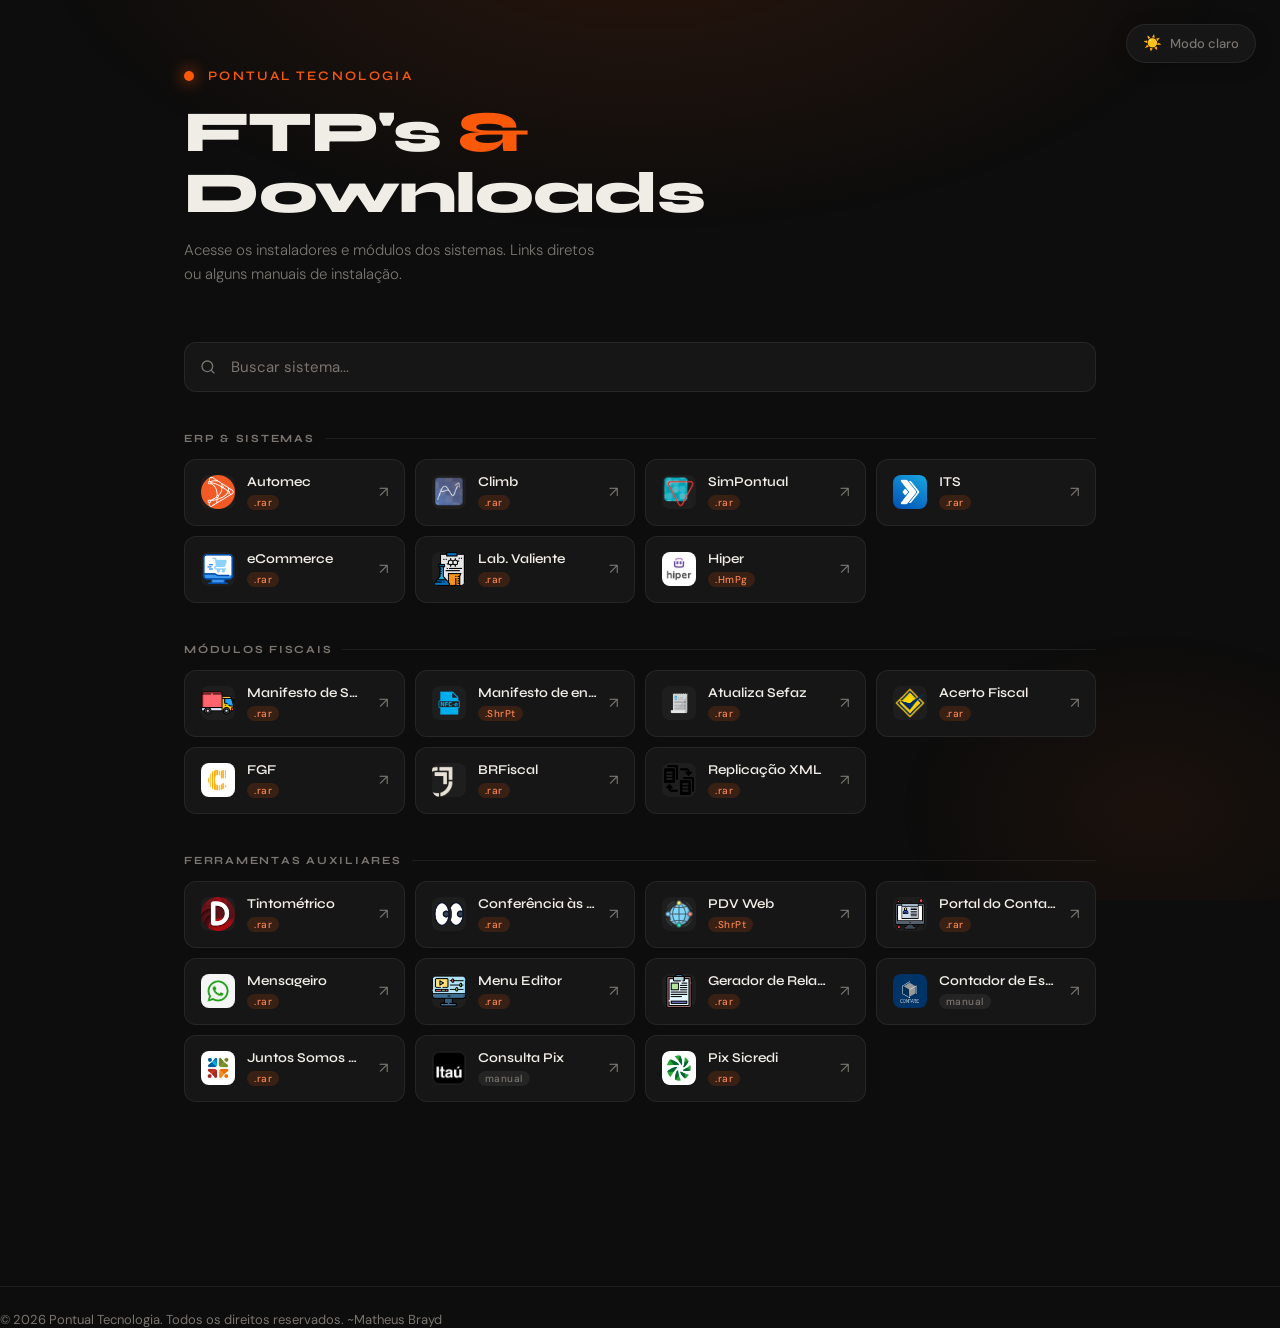
==== index.html @ 984eb3b8 "Hiper Change" ====
<!DOCTYPE html>
<html lang="pt-BR" data-theme="dark">
<head>
  <meta charset="UTF-8">
  <meta name="viewport" content="width=device-width, initial-scale=1.0">
  <title>Links FTPs — Pontual Tecnologia</title>
  <link rel="icon" href="./img/Automec.jpeg">
  <link rel="preconnect" href="https://fonts.googleapis.com">
  <link rel="preconnect" href="https://fonts.gstatic.com" crossorigin>
  <link href="https://fonts.googleapis.com/css2?family=Syne:wght@400;600;700;800&family=DM+Sans:wght@300;400;500&display=swap" rel="stylesheet">
  <link rel="stylesheet" href="css/style.css">
</head>
<body>
  <button class="theme-toggle" id="themeToggle" aria-label="Alternar tema">
    <span class="theme-icon"></span>
    <span class="theme-label"></span>
  </button>

  <div class="page">
    <div style="margin-bottom: 8px;">
    </div>

    <header>
      <div class="logo-row">
        <div class="logo-dot"></div>
        <span class="logo-label">Pontual Tecnologia</span>
      </div>
      <h1>FTP's <span>&</span><br>Downloads</h1>
      <p class="subtitle">Acesse os instaladores e módulos dos sistemas. Links diretos ou alguns manuais de instalação.</p>
    </header>

    <div class="search-wrap">
      <svg width="16" height="16" viewBox="0 0 24 24" fill="none" stroke="currentColor" stroke-width="2" stroke-linecap="round" stroke-linejoin="round">
        <circle cx="11" cy="11" r="8"/><path d="m21 21-4.35-4.35"/>
      </svg>
      <input type="text" id="search" placeholder="Buscar sistema..." autocomplete="off" spellcheck="false">
    </div>

    <div class="category-section" data-category>
      <p class="category-title">ERP & Sistemas</p>
      <div class="grid">
        <a class="card" href="https://www.pontualvarejo.com.br/download/erp/Automec.rar" target="_blank" data-name="automec tumec">
          <img class="card-img" src="img/Automec.jpeg" alt="Automec">
          <div class="card-info"><div class="card-name">Automec</div><span class="card-badge badge-download">.rar</span></div>
          <span class="card-arrow">↗</span>
        </a>
        <a class="card" href="https://www.pontualvarejo.com.br/download/erp/CLIMB.rar" target="_blank" data-name="climb">
          <img class="card-img" src="img/Climb.jpeg" alt="Climb">
          <div class="card-info"><div class="card-name">Climb</div><span class="card-badge badge-download">.rar</span></div>
          <span class="card-arrow">↗</span>
        </a>
        <a class="card" href="https://www.pontualvarejo.com.br/download/erp/SimPontual.rar" target="_blank" data-name="simpontual">
          <img class="card-img" src="img/SimPontual.jpeg" alt="SimPontual">
          <div class="card-info"><div class="card-name">SimPontual</div><span class="card-badge badge-download">.rar</span></div>
          <span class="card-arrow">↗</span>
        </a>
        <a class="card" href="https://www.pontualvarejo.com.br/download/its/ITS.rar" target="_blank" data-name="its">
          <img class="card-img" src="img/tecno.png" alt="ITS">
          <div class="card-info"><div class="card-name">ITS</div><span class="card-badge badge-download">.rar</span></div>
          <span class="card-arrow">↗</span>
        </a>
        <a class="card" href="https://www.pontualvarejo.com.br/download/ecommerce/eCommerce.rar" target="_blank" data-name="ecommerce">
          <img class="card-img" src="img/eCommerce.png" alt="eCommerce">
          <div class="card-info"><div class="card-name">eCommerce</div><span class="card-badge badge-download">.rar</span></div>
          <span class="card-arrow">↗</span>
        </a>
        <a class="card" href="https://www.pontualvarejo.com.br/download/lab_valiante/NKB_Inter.rar" target="_blank" data-name="laboratorio valiente">
          <img class="card-img" src="img/Lab.png" alt="Lab. Valiente">
          <div class="card-info"><div class="card-name">Lab. Valiente</div><span class="card-badge badge-download">.rar</span></div>
          <span class="card-arrow">↗</span>
        </a>
        <!-- NOVO: Hiper -->
        <a class="card" href="https://portal.hiper.com.br/Home/DownloadsELinks" target="_blank" data-name="hiper">
          <img class="card-img" src="img/hiper.jpg" alt="Hiper">
          <div class="card-info"><div class="card-name">Hiper</div><span class="card-badge badge-download">.HmPg</span></div>
          <span class="card-arrow">↗</span>
        </a>
      </div>
    </div>

    <div class="category-section" data-category>
      <p class="category-title">Módulos Fiscais</p>
      <div class="grid">
        <a class="card" href="https://www.pontualvarejo.com.br/download/modulosfiscais/Modulo_Fiscal.rar" target="_blank" data-name="manifesto de saída saida">
          <img class="card-img" src="img/Manifesto.png" alt="Manifesto">
          <div class="card-info"><div class="card-name">Manifesto de Saída</div><span class="card-badge badge-download">.rar</span></div>
          <span class="card-arrow">↗</span>
        </a>
        <a class="card" href="https://nuvempontual.sharepoint.com/sites/implantacao/Documentos%20Compartilhados/Forms/AllItems.aspx?id=%2Fsites%2Fimplantacao%2FDocumentos%20Compartilhados%2F4-%20FAQ%2FManifesto%20de%20Entrada&p=true&ga=1" target="_blank" data-name="manifesto de entrada">
          <img class="card-img" src="img/ManifestoEntrada.png" alt="Manifesto Entrada">
          <div class="card-info"><div class="card-name">Manifesto de entrada</div><span class="card-badge badge-download">.ShrPt</span></div>
          <span class="card-arrow">↗</span>
        </a>
        <a class="card" href="https://www.pontualvarejo.com.br/download/modulosfiscais/Atualiza_SEFAZ.rar" target="_blank" data-name="atualiza sefaz">
          <img class="card-img" src="img/Sefaz.png" alt="Sefaz">
          <div class="card-info"><div class="card-name">Atualiza Sefaz</div><span class="card-badge badge-download">.rar</span></div>
          <span class="card-arrow">↗</span>
        </a>
        <a class="card" href="https://www.pontualvarejo.com.br/download/erp/aux/IntegradorAcertoFiscal.rar" target="_blank" data-name="acerto fiscal">
          <img class="card-img" src="img/acerto.png" alt="Acerto Fiscal">
          <div class="card-info"><div class="card-name">Acerto Fiscal</div><span class="card-badge badge-download">.rar</span></div>
          <span class="card-arrow">↗</span>
        </a>
        <a class="card" href="https://www.pontualvarejo.com.br/download/erp/aux/Integrador_Fiscal_FGF.rar" target="_blank" data-name="ctributaria fgf">
          <img class="card-img" src="img/FGF.png" alt="Fiscal FGF">
          <div class="card-info"><div class="card-name">FGF</div><span class="card-badge badge-download">.rar</span></div>
          <span class="card-arrow">↗</span>
        </a>
        <a class="card" href="https://www.pontualvarejo.com.br/download/erp/aux/Integrador_BRFiscal_FiscalMais.rar" target="_blank" data-name="brfiscal fiscal mais">
          <img class="card-img" src="img/Brfiscal.png" alt="BRFiscal FiscalMais">
          <div class="card-info"><div class="card-name">BRFiscal</div><span class="card-badge badge-download">.rar</span></div>
          <span class="card-arrow">↗</span>
        </a>
        <!-- NOVO: Replicação XML -->
        <a class="card" href="https://www.pontualvarejo.com.br/download/erp/aux/ReplicacaoXML.rar" target="_blank" data-name="replicacao xml">
          <img class="card-img" src="img/replica.png" alt="Replicação XML">
          <div class="card-info"><div class="card-name">Replicação XML</div><span class="card-badge badge-download">.rar</span></div>
          <span class="card-arrow">↗</span>
        </a>
      </div>
    </div>

    <div class="category-section" data-category>
      <p class="category-title">Ferramentas Auxiliares</p>
      <div class="grid">
        <a class="card" href="https://www.pontualvarejo.com.br/download/erp/aux/Tintometrico.rar" target="_blank" data-name="tintometrico tintas">
          <img class="card-img" src="img/Delphi.png" alt="Tintometrico">
          <div class="card-info"><div class="card-name">Tintométrico</div><span class="card-badge badge-download">.rar</span></div>
          <span class="card-arrow">↗</span>
        </a>
        <a class="card" href="https://www.pontualtecnologia.com.br/download/Verificacao_Cega.rar" target="_blank" data-name="conferencia as cegas">
          <img class="card-img" src="img/VerificacaoAsCegas.png" alt="Conferencia as Cegas">
          <div class="card-info"><div class="card-name">Conferência às Cegas</div><span class="card-badge badge-download">.rar</span></div>
          <span class="card-arrow">↗</span>
        </a>
        <a class="card" href="https://nuvempontual.sharepoint.com/sites/implantacao/Documentos%20Compartilhados/Forms/AllItems.aspx?id=%2Fsites%2Fimplantacao%2FDocumentos%20Compartilhados%2F4-%20FAQ%2FPDV%20Web&p=true&ga=1" target="_blank" data-name="pdv web">
          <img class="card-img" src="img/pdvWEB.png" alt="PDV Web">
          <div class="card-info"><div class="card-name">PDV Web</div><span class="card-badge badge-download">.ShrPt</span></div>
          <span class="card-arrow">↗</span>
        </a>
        <a class="card" href="https://www.pontualtecnologia.com.br/download/Portal_Contador.rar" target="_blank" data-name="portal do contador">
          <img class="card-img" src="img/Portal.png" alt="Portal do Contador">
          <div class="card-info"><div class="card-name">Portal do Contador</div><span class="card-badge badge-download">.rar</span></div>
          <span class="card-arrow">↗</span>
        </a>
        <a class="card" href="https://www.pontualvarejo.com.br/download/erp/aux/Mensageiro.rar" target="_blank" data-name="mensageiro whatsapp zap">
          <img class="card-img" src="img/WhatsappIcone.jpg" alt="Mensageiro">
          <div class="card-info"><div class="card-name">Mensageiro</div><span class="card-badge badge-download">.rar</span></div>
          <span class="card-arrow">↗</span>
        </a>
        <a class="card" href="https://www.pontualvarejo.com.br/download/erp/aux/menueditor.rar" target="_blank" data-name="menu editor">
          <img class="card-img" src="img/Menu Editor.png" alt="Menu Editor">
          <div class="card-info"><div class="card-name">Menu Editor</div><span class="card-badge badge-download">.rar</span></div>
          <span class="card-arrow">↗</span>
        </a>
        <a class="card" href="https://www.pontualvarejo.com.br/download/erp/aux/GerarRelatorios.rar" target="_blank" data-name="gerador de relatorios">
          <img class="card-img" src="img/relatorios.png" alt="Gerador de Relatórios">
          <div class="card-info"><div class="card-name">Gerador de Relatórios</div><span class="card-badge badge-download">.rar</span></div>
          <span class="card-arrow">↗</span>
        </a>
        <a class="card" href="https://nuvempontual.sharepoint.com/sites/projetos/SitePages/Contare%20-%20Contare%20Principal.aspx" target="_blank" data-name="contare contador de estoque">
          <img class="card-img" src="img/Contare.jpg" alt="Contare">
          <div class="card-info"><div class="card-name">Contador de Estoque</div><span class="card-badge badge-manual">manual</span></div>
          <span class="card-arrow">↗</span>
        </a>
        <a class="card" href="https://www.pontualvarejo.com.br/download/erp/aux/JuntosSomos+.rar" target="_blank" data-name="jsm juntos somos mais js+">
          <img class="card-img" src="img/ITS.png" alt="Juntos Somos Mais">
          <div class="card-info"><div class="card-name">Juntos Somos Mais</div><span class="card-badge badge-download">.rar</span></div>
          <span class="card-arrow">↗</span>
        </a>
        <a class="card" href="https://nuvempontual.sharepoint.com/sites/projetos/SitePages/PIX%20-%20Principal.aspx" target="_blank" data-name="pix consulta">
          <img class="card-img" src="img/Itau.png" alt="PIX">
          <div class="card-info"><div class="card-name">Consulta Pix</div><span class="card-badge badge-manual">manual</span></div>
          <span class="card-arrow">↗</span>
        </a>
        <!-- NOVO: Pix Sicredi -->
        <a class="card" href="https://www.pontualvarejo.com.br/download/erp/aux/Pix_Sicredi.rar" target="_blank" data-name="pix sicredi">
          <img class="card-img" src="img/sicredi.png" alt="Pix Sicredi">
          <div class="card-info"><div class="card-name">Pix Sicredi</div><span class="card-badge badge-download">.rar</span></div>
          <span class="card-arrow">↗</span>
        </a>
      </div>
    </div>

    <div id="empty">Nenhum sistema encontrado para "<span id="empty-term"></span>".</div>
  </div>

  <script>
    const input = document.getElementById('search');
    const empty = document.getElementById('empty');
    const emptyTerm = document.getElementById('empty-term');
    const sections = document.querySelectorAll('[data-category]');

    input.addEventListener('input', () => {
      const q = input.value.toLowerCase().trim();
      let totalVisible = 0;
      sections.forEach(section => {
        const cards = section.querySelectorAll('.card');
        let sectionVisible = 0;
        cards.forEach(card => {
          const match = !q || (card.dataset.name || '').includes(q);
          card.dataset.hidden = match ? 'false' : 'true';
          if (match) sectionVisible++;
        });
        section.style.display = sectionVisible === 0 ? 'none' : '';
        totalVisible += sectionVisible;
      });
      empty.style.display = totalVisible === 0 && q ? 'block' : 'none';
      if (emptyTerm) emptyTerm.textContent = input.value;
    });

    const html = document.documentElement;
    const btn = document.getElementById('themeToggle');
    const icon = btn.querySelector('.theme-icon');
    const label = btn.querySelector('.theme-label');

    function applyTheme(theme) {
      html.setAttribute('data-theme', theme);
      localStorage.setItem('theme', theme);
      icon.textContent = theme === 'dark' ? '☀️' : '🌙';
      label.textContent = theme === 'dark' ? 'Modo claro' : 'Modo escuro';
    }

    applyTheme(localStorage.getItem('theme') || 'dark');

    btn.addEventListener('click', () => {
      const next = html.getAttribute('data-theme') === 'dark' ? 'light' : 'dark';
      applyTheme(next);
    });
  </script>
  <footer>
    <p>© 2026 Pontual Tecnologia. Todos os direitos reservados. ~Matheus Brayd</p>
  </footer>
</body>
</html>
---- css/style.css ----
*, *::before, *::after { box-sizing: border-box; margin: 0; padding: 0; }

:root {
  --brand: #FB590A;
  --brand-dark: #c94400;
  --brand-glow: rgba(251,89,10,0.18);
  --bg: #0d0d0d;
  --surface: #161616;
  --surface2: #1e1e1e;
  --border: rgba(255,255,255,0.07);
  --border-hover: rgba(251,89,10,0.5);
  --text: #f0ece6;
  --muted: #7a7570;
  --tag-manual: rgba(255,255,255,0.06);
}

body {
  font-family: 'DM Sans', sans-serif;
  background: var(--bg);
  color: var(--text);
  min-height: 100vh;
  overflow-x: hidden;
}

body::before {
  content: '';
  position: fixed;
  inset: 0;
  background:
    radial-gradient(ellipse 80% 60% at 50% -10%, rgba(251,89,10,0.12) 0%, transparent 60%),
    radial-gradient(ellipse 40% 40% at 90% 90%, rgba(251,89,10,0.06) 0%, transparent 50%);
  pointer-events: none;
  z-index: 0;
}

.page {
  position: relative;
  z-index: 1;
  max-width: 960px;
  margin: 0 auto;
  padding: 60px 24px 80px;
}

/* BACK BUTTON */
.back-btn {
  display: inline-flex; align-items: center; gap: 8px;
  text-decoration: none;
  background: var(--surface); border: 1px solid var(--border);
  color: var(--muted); font-family: 'DM Sans', sans-serif;
  font-size: 13px; font-weight: 500;
  padding: 9px 16px; border-radius: 8px;
  transition: border-color 0.2s, color 0.2s;
  margin-bottom: 36px;
}
.back-btn:hover { border-color: var(--border-hover); color: var(--brand); }

/* HEADER */
header { margin-bottom: 56px; animation: fadeUp 0.6s ease both; }

.logo-row { display: flex; align-items: center; gap: 14px; margin-bottom: 18px; }

.logo-dot {
  width: 10px; height: 10px; border-radius: 50%;
  background: var(--brand); box-shadow: 0 0 16px var(--brand);
  animation: pulse 2.5s ease-in-out infinite;
}

@keyframes pulse {
  0%, 100% { opacity: 1; transform: scale(1); }
  50% { opacity: 0.6; transform: scale(0.85); }
}

.logo-label {
  font-family: 'Syne', sans-serif; font-size: 13px; font-weight: 600;
  letter-spacing: 0.18em; text-transform: uppercase; color: var(--brand);
}

h1 {
  font-family: 'Syne', sans-serif;
  font-size: clamp(36px, 6vw, 58px);
  font-weight: 800; line-height: 1.05;
  letter-spacing: -0.02em; color: var(--text);
}

h1 span { color: var(--brand); }

.subtitle {
  margin-top: 14px; font-size: 15px; color: var(--muted);
  font-weight: 300; max-width: 420px; line-height: 1.6;
}

/* SEARCH */
.search-wrap {
  margin-bottom: 40px; position: relative;
  animation: fadeUp 0.6s 0.1s ease both;
}

.search-wrap svg {
  position: absolute; left: 16px; top: 50%;
  transform: translateY(-50%); color: var(--muted); pointer-events: none;
}

#search {
  width: 100%; background: var(--surface); border: 1px solid var(--border);
  border-radius: 12px; padding: 14px 16px 14px 46px;
  font-size: 15px; font-family: 'DM Sans', sans-serif; color: var(--text);
  transition: border-color 0.2s, box-shadow 0.2s; outline: none;
}

#search::placeholder { color: var(--muted); }
#search:focus { border-color: var(--brand); box-shadow: 0 0 0 3px var(--brand-glow); }

/* CATEGORIES */
.category-section { margin-bottom: 40px; animation: fadeUp 0.6s 0.15s ease both; }

.category-title {
  font-family: 'Syne', sans-serif; font-size: 11px; font-weight: 700;
  letter-spacing: 0.16em; text-transform: uppercase; color: var(--muted);
  margin-bottom: 14px; display: flex; align-items: center; gap: 10px;
}

.category-title::after { content: ''; flex: 1; height: 1px; background: var(--border); }

/* GRID */
.grid { display: grid; grid-template-columns: repeat(auto-fill, minmax(200px, 1fr)); gap: 10px; }

/* CARD */
.card {
  display: flex; align-items: center; gap: 12px;
  text-decoration: none; background: var(--surface);
  border: 1px solid var(--border); border-radius: 12px;
  padding: 14px 16px;
  transition: border-color 0.2s, background 0.2s, transform 0.15s;
  position: relative; overflow: hidden;
}

.card::before {
  content: ''; position: absolute; inset: 0;
  background: linear-gradient(135deg, var(--brand-glow) 0%, transparent 60%);
  opacity: 0; transition: opacity 0.25s;
}

.card:hover { border-color: var(--border-hover); background: var(--surface2); transform: translateY(-2px); }
.card:hover::before { opacity: 1; }

.card-img {
  width: 34px; height: 34px; border-radius: 8px;
  object-fit: cover; flex-shrink: 0; background: var(--surface2);
}

.card-info { flex: 1; min-width: 0; }

.card-name {
  font-family: 'Syne', sans-serif; font-size: 13.5px; font-weight: 600;
  color: var(--text); white-space: nowrap; overflow: hidden; text-overflow: ellipsis;
}

.card-badge {
  display: inline-block; margin-top: 3px; font-size: 10px;
  font-weight: 500; letter-spacing: 0.05em; padding: 1px 7px; border-radius: 99px;
}

.badge-download { background: rgba(251,89,10,0.15); color: #f88550; }
.badge-manual { background: var(--tag-manual); color: var(--muted); }

.card-arrow {
  color: var(--muted); flex-shrink: 0;
  transition: color 0.2s, transform 0.2s; font-size: 15px;
}

.card:hover .card-arrow { color: var(--brand); transform: translate(2px, -2px); }

/* EMPTY */
#empty { display: none; text-align: center; padding: 60px 0; color: var(--muted); font-size: 15px; }

/* FOOTER */
footer {
  margin-top: 64px; display: flex; align-items: center;
  justify-content: space-between; flex-wrap: wrap; gap: 12px;
  padding-top: 24px; border-top: 1px solid var(--border);
  font-size: 13px; color: var(--muted);
  animation: fadeUp 0.6s 0.3s ease both;
}

footer a { color: var(--brand); text-decoration: none; }
footer a:hover { text-decoration: underline; }

@keyframes fadeUp {
  from { opacity: 0; transform: translateY(18px); }
  to   { opacity: 1; transform: translateY(0); }
}

.category-section:nth-child(1) { animation-delay: 0.12s; }
.category-section:nth-child(2) { animation-delay: 0.18s; }
.category-section:nth-child(3) { animation-delay: 0.24s; }
.category-section:nth-child(4) { animation-delay: 0.30s; }

.card[data-hidden="true"] { display: none; }

/* ── LIGHT THEME ── */
[data-theme="light"] {
  --bg: #f4f4f0;
  --surface: #ffffff;
  --surface2: #ebebeb;
  --border: rgba(0,0,0,0.09);
  --border-hover: rgba(251,89,10,0.5);
  --text: #1a1a1a;
  --muted: #6b6560;
  --tag-manual: rgba(0,0,0,0.06);
}

[data-theme="light"] body::before {
  background:
    radial-gradient(ellipse 80% 60% at 50% -10%, rgba(251,89,10,0.08) 0%, transparent 60%),
    radial-gradient(ellipse 40% 40% at 90% 90%, rgba(251,89,10,0.04) 0%, transparent 50%);
}

[data-theme="light"] .card {
  background: #444444;
  border-color: #555555;
}

[data-theme="light"] .card-name { color: #f0ece6; }
[data-theme="light"] .card:hover { background: #4e4e4e; border-color: rgba(251,89,10,0.5); }

/* ── THEME TOGGLE BUTTON ── */
.theme-toggle {
  position: fixed;
  top: 24px; right: 24px;
  z-index: 999;
  display: flex; align-items: center; gap: 8px;
  padding: 10px 16px; border-radius: 99px;
  border: 1px solid var(--border);
  background: var(--surface);
  color: var(--muted);
  font-family: 'DM Sans', sans-serif;
  font-size: 13px; font-weight: 500;
  cursor: pointer;
  box-shadow: 0 4px 20px rgba(0,0,0,0.15);
  transition: border-color 0.2s, color 0.2s, background 0.2s, box-shadow 0.2s;
}

.theme-toggle:hover {
  border-color: var(--border-hover);
  color: var(--brand);
  box-shadow: 0 4px 24px rgba(251,89,10,0.2);
}

.theme-icon { font-size: 15px; line-height: 1; }
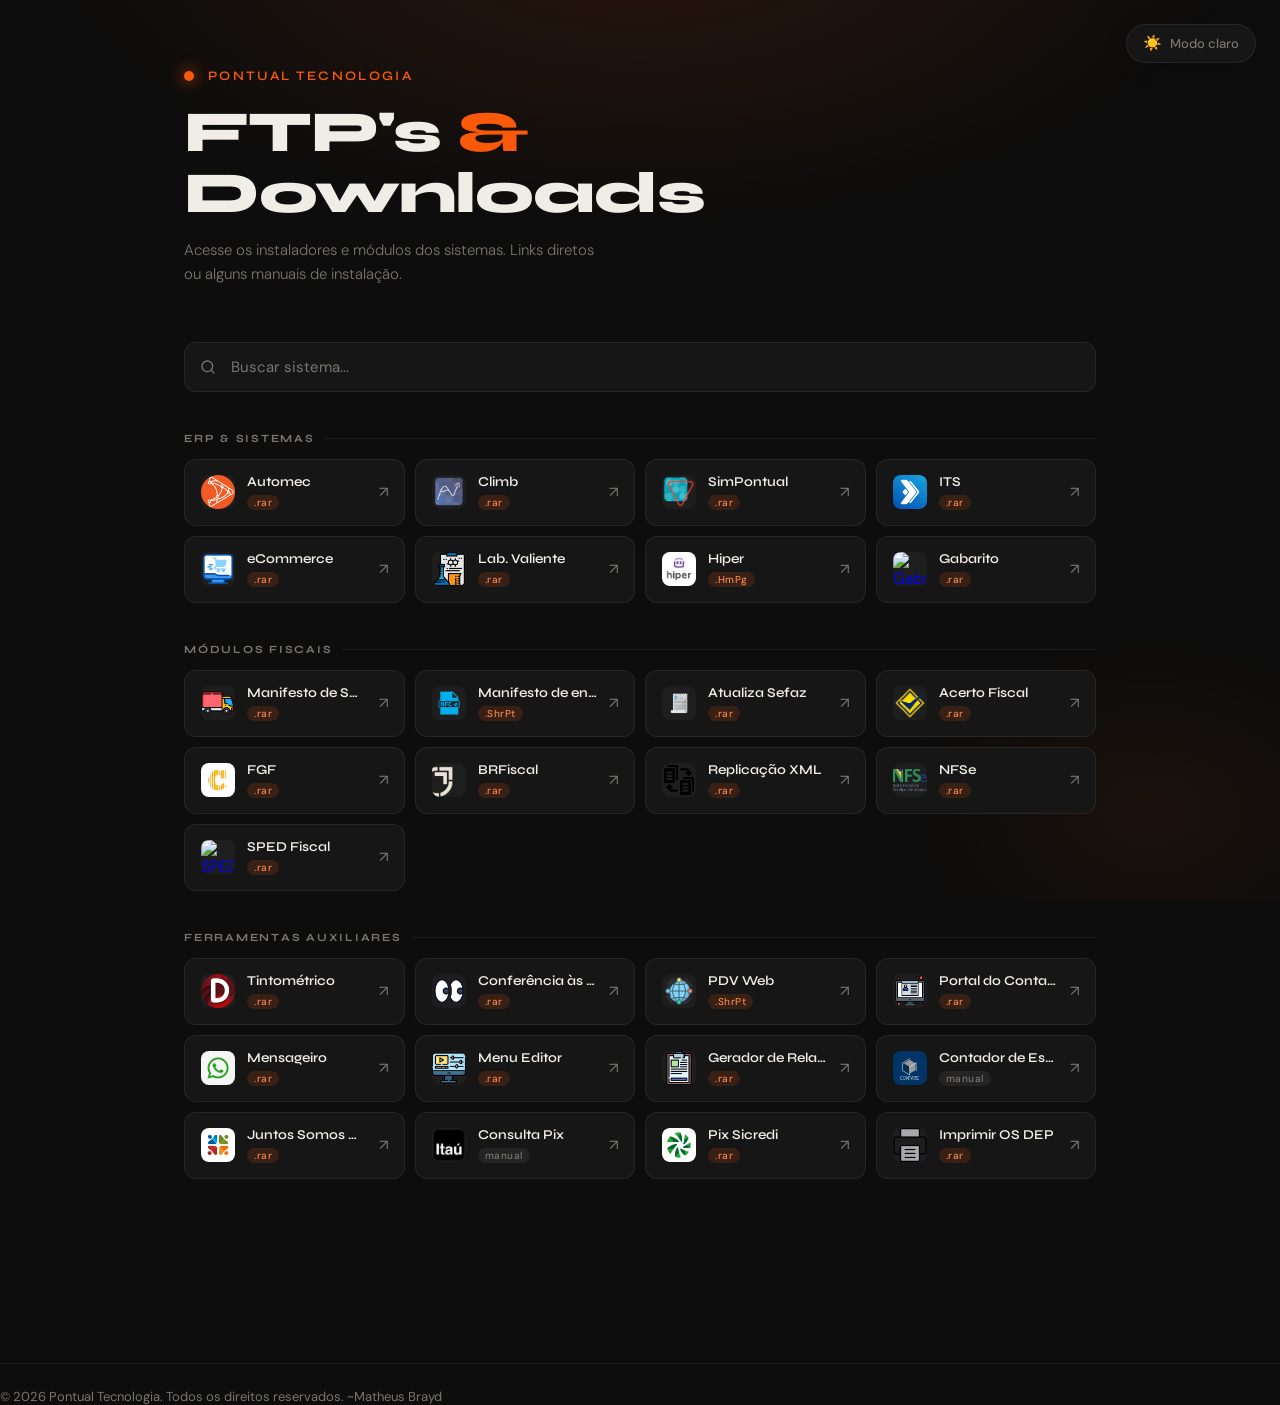
==== commit 4aa3aa68: "Add Sped, Add Gabarito" ====
--- a/index.html
+++ b/index.html
@@ -75,13 +75,19 @@
           <div class="card-info"><div class="card-name">Hiper</div><span class="card-badge badge-download">.HmPg</span></div>
           <span class="card-arrow">↗</span>
         </a>
+        <!-- NOVO: Gabarito -->
+        <a class="card" href="http://gabarito.csdigitalz.com.br/download" target="_blank" data-name="gabarito">
+          <img class="card-img" src="img/Gabarito.png" alt="Gabarito">
+          <div class="card-info"><div class="card-name">Gabarito</div><span class="card-badge badge-download">.rar</span></div>
+          <span class="card-arrow">↗</span>
+        </a>
       </div>
     </div>
 
     <div class="category-section" data-category>
       <p class="category-title">Módulos Fiscais</p>
       <div class="grid">
-        <a class="card" href="https://www.pontualvarejo.com.br/download/modulosfiscais/Modulo_Fiscal.rar" target="_blank" data-name="manifesto de saída saida">
+        <a class="card" href="https://www.pontualvarejo.com.br/download/erp/aux/Modulo_Fiscal.rar" target="_blank" data-name="manifesto de saída saida">
           <img class="card-img" src="img/Manifesto.png" alt="Manifesto">
           <div class="card-info"><div class="card-name">Manifesto de Saída</div><span class="card-badge badge-download">.rar</span></div>
           <span class="card-arrow">↗</span>
@@ -115,6 +121,18 @@
         <a class="card" href="https://www.pontualvarejo.com.br/download/erp/aux/ReplicacaoXML.rar" target="_blank" data-name="replicacao xml">
           <img class="card-img" src="img/replica.png" alt="Replicação XML">
           <div class="card-info"><div class="card-name">Replicação XML</div><span class="card-badge badge-download">.rar</span></div>
+          <span class="card-arrow">↗</span>
+        </a>
+        <!-- NOVO: NFSe -->
+        <a class="card" href="https://www.pontualvarejo.com.br/download/modulosfiscais/NFSe.rar" target="_blank" data-name="nfse nota fiscal servico">
+          <img class="card-img" src="img/NFSe.png" alt="NFSe">
+          <div class="card-info"><div class="card-name">NFSe</div><span class="card-badge badge-download">.rar</span></div>
+          <span class="card-arrow">↗</span>
+        </a>
+        <!-- NOVO: SPED Fiscal -->
+        <a class="card" href="https://www.pontualvarejo.com.br/download/erp/aux/SPED.rar" target="_blank" data-name="sped fiscal">
+          <img class="card-img" src="img/SPED.png" alt="SPED Fiscal">
+          <div class="card-info"><div class="card-name">SPED Fiscal</div><span class="card-badge badge-download">.rar</span></div>
           <span class="card-arrow">↗</span>
         </a>
       </div>
@@ -177,6 +195,12 @@
         <a class="card" href="https://www.pontualvarejo.com.br/download/erp/aux/Pix_Sicredi.rar" target="_blank" data-name="pix sicredi">
           <img class="card-img" src="img/sicredi.png" alt="Pix Sicredi">
           <div class="card-info"><div class="card-name">Pix Sicredi</div><span class="card-badge badge-download">.rar</span></div>
+          <span class="card-arrow">↗</span>
+        </a>
+        <!-- NOVO: Imprimir OS DEP -->
+        <a class="card" href="https://www.pontualtecnologia.com.br/download/Imprimir_OS_DEP.rar" target="_blank" data-name="imprimir os dep ordem servico">
+          <img class="card-img" src="img/ImprimirOSDEP.png" alt="Imprimir OS DEP">
+          <div class="card-info"><div class="card-name">Imprimir OS DEP</div><span class="card-badge badge-download">.rar</span></div>
           <span class="card-arrow">↗</span>
         </a>
       </div>
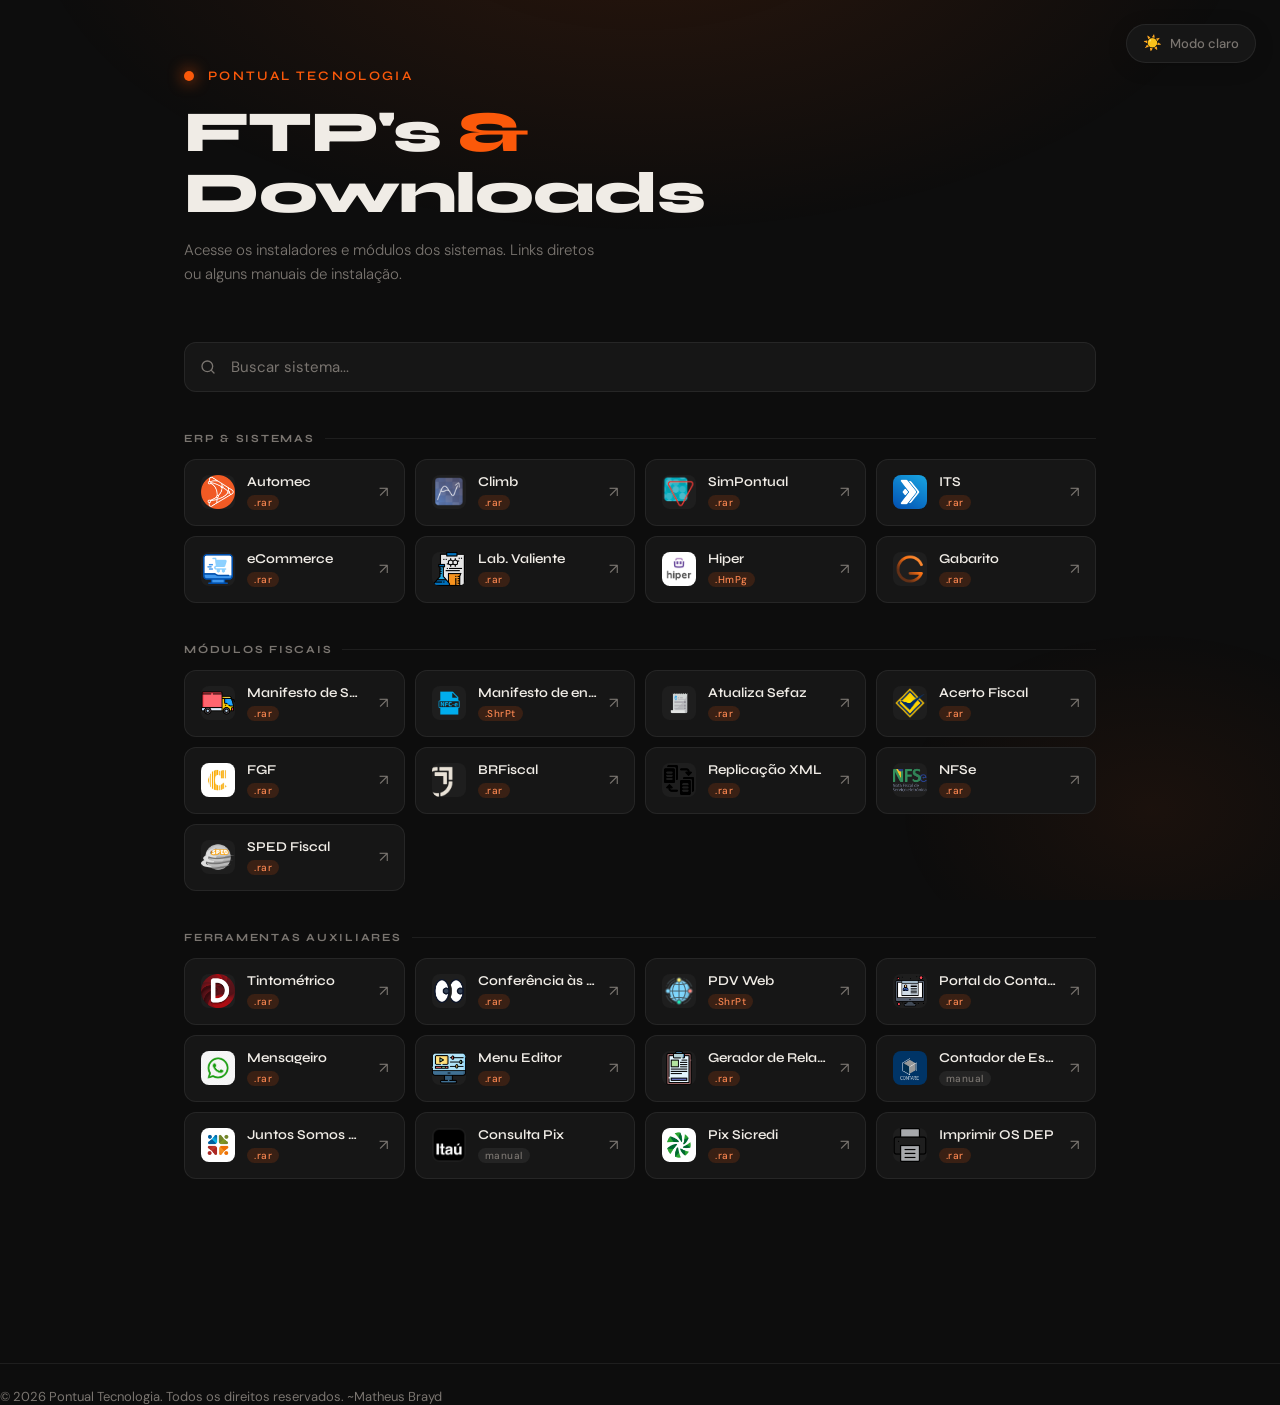
==== commit 7280ef12: "Images Sped" ====
--- a/index.html
+++ b/index.html
@@ -77,7 +77,7 @@
         </a>
         <!-- NOVO: Gabarito -->
         <a class="card" href="http://gabarito.csdigitalz.com.br/download" target="_blank" data-name="gabarito">
-          <img class="card-img" src="img/Gabarito.png" alt="Gabarito">
+          <img class="card-img" src="img/gabarito-icon.png" alt="Gabarito">
           <div class="card-info"><div class="card-name">Gabarito</div><span class="card-badge badge-download">.rar</span></div>
           <span class="card-arrow">↗</span>
         </a>
@@ -131,7 +131,7 @@
         </a>
         <!-- NOVO: SPED Fiscal -->
         <a class="card" href="https://www.pontualvarejo.com.br/download/erp/aux/SPED.rar" target="_blank" data-name="sped fiscal">
-          <img class="card-img" src="img/SPED.png" alt="SPED Fiscal">
+          <img class="card-img" src="img/SpedFiscal.png" alt="SPED Fiscal">
           <div class="card-info"><div class="card-name">SPED Fiscal</div><span class="card-badge badge-download">.rar</span></div>
           <span class="card-arrow">↗</span>
         </a>
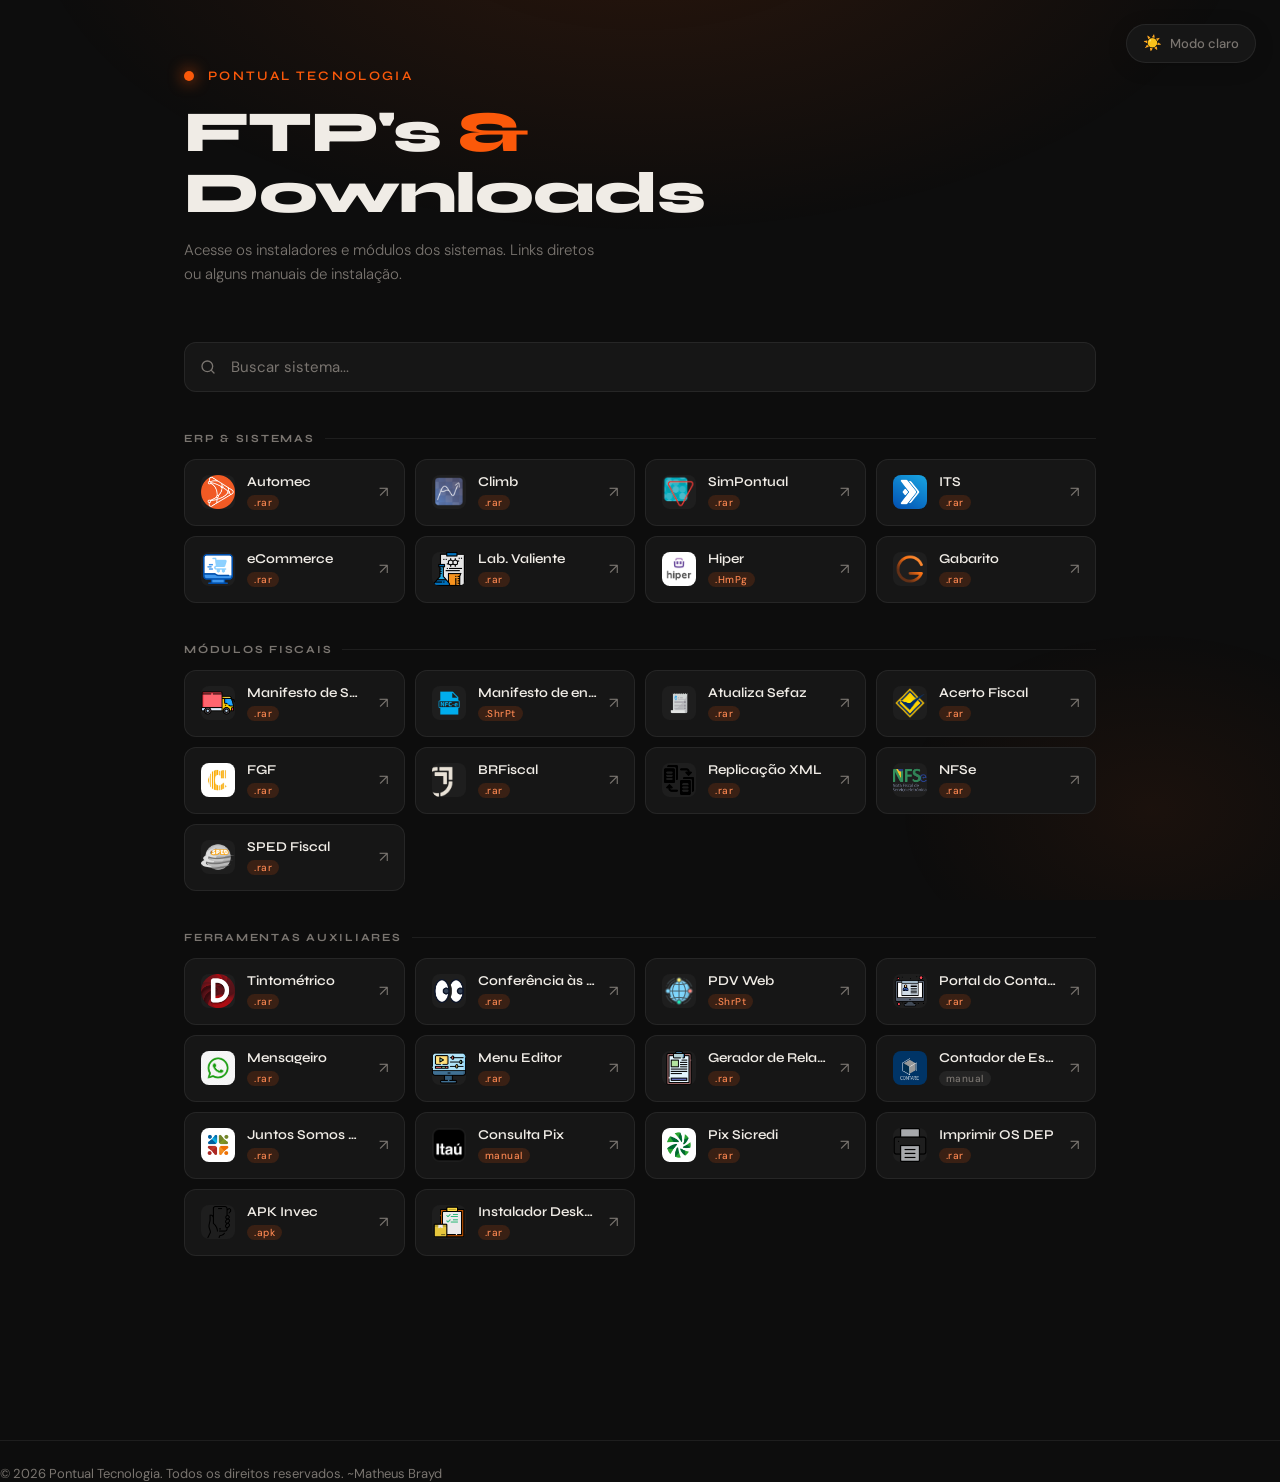
==== commit f5814793: "Add Invec" ====
--- a/index.html
+++ b/index.html
@@ -186,9 +186,9 @@
           <div class="card-info"><div class="card-name">Juntos Somos Mais</div><span class="card-badge badge-download">.rar</span></div>
           <span class="card-arrow">↗</span>
         </a>
-        <a class="card" href="https://nuvempontual.sharepoint.com/sites/projetos/SitePages/PIX%20-%20Principal.aspx" target="_blank" data-name="pix consulta">
+        <a class="card" href="https://www.pontualvarejo.com.br/download/erp/aux/Pix.rar" target="_blank" data-name="pix consulta">
           <img class="card-img" src="img/Itau.png" alt="PIX">
-          <div class="card-info"><div class="card-name">Consulta Pix</div><span class="card-badge badge-manual">manual</span></div>
+          <div class="card-info"><div class="card-name">Consulta Pix</div><span class="card-badge badge-download">manual</span></div>
           <span class="card-arrow">↗</span>
         </a>
         <!-- NOVO: Pix Sicredi -->
@@ -201,6 +201,18 @@
         <a class="card" href="https://www.pontualtecnologia.com.br/download/Imprimir_OS_DEP.rar" target="_blank" data-name="imprimir os dep ordem servico">
           <img class="card-img" src="img/ImprimirOSDEP.png" alt="Imprimir OS DEP">
           <div class="card-info"><div class="card-name">Imprimir OS DEP</div><span class="card-badge badge-download">.rar</span></div>
+          <span class="card-arrow">↗</span>
+        </a>
+        <!-- NOVO: APK Invec -->
+        <a class="card" href="https://www.pontualvarejo.com.br/download/invec/app/InvecApp-release.apk" target="_blank" data-name="apk invec app">
+          <img class="card-img" src="img/InvecCell.png" alt="APK Invec">
+          <div class="card-info"><div class="card-name">APK Invec</div><span class="card-badge badge-download">.apk</span></div>
+          <span class="card-arrow">↗</span>
+        </a>
+        <!-- NOVO: Instalador Desktop Invec -->
+        <a class="card" href="https://www.pontualvarejo.com.br/download/invec/servidor/Instalar-Invec.rar" target="_blank" data-name="instalador desktop invec">
+          <img class="card-img" src="img/invec.png" alt="Instalador Desktop Invec contador de estoque">
+          <div class="card-info"><div class="card-name">Instalador Desktop Invec</div><span class="card-badge badge-download">.rar</span></div>
           <span class="card-arrow">↗</span>
         </a>
       </div>
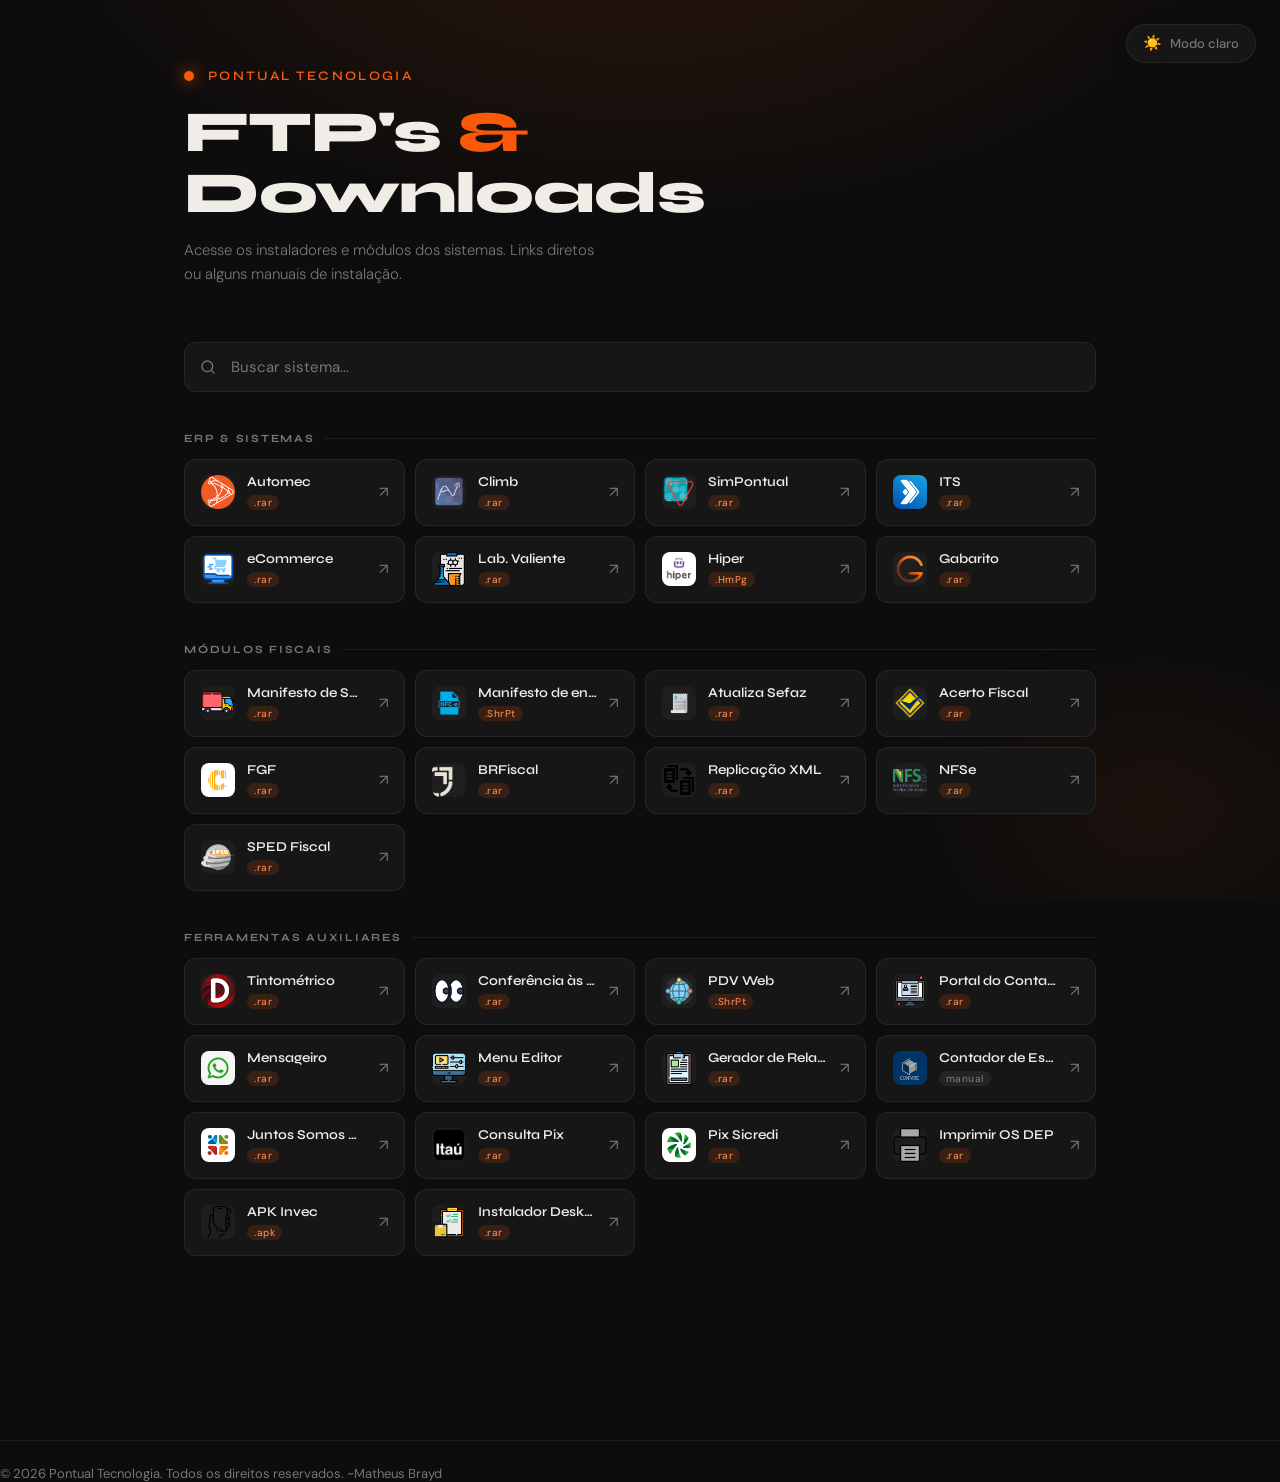
==== commit 28ed5cab: "ajust .rar pix itau name" ====
--- a/index.html
+++ b/index.html
@@ -188,7 +188,7 @@
         </a>
         <a class="card" href="https://www.pontualvarejo.com.br/download/erp/aux/Pix.rar" target="_blank" data-name="pix consulta">
           <img class="card-img" src="img/Itau.png" alt="PIX">
-          <div class="card-info"><div class="card-name">Consulta Pix</div><span class="card-badge badge-download">manual</span></div>
+          <div class="card-info"><div class="card-name">Consulta Pix</div><span class="card-badge badge-download"><div class="rar">.rar</div></span></div>
           <span class="card-arrow">↗</span>
         </a>
         <!-- NOVO: Pix Sicredi -->
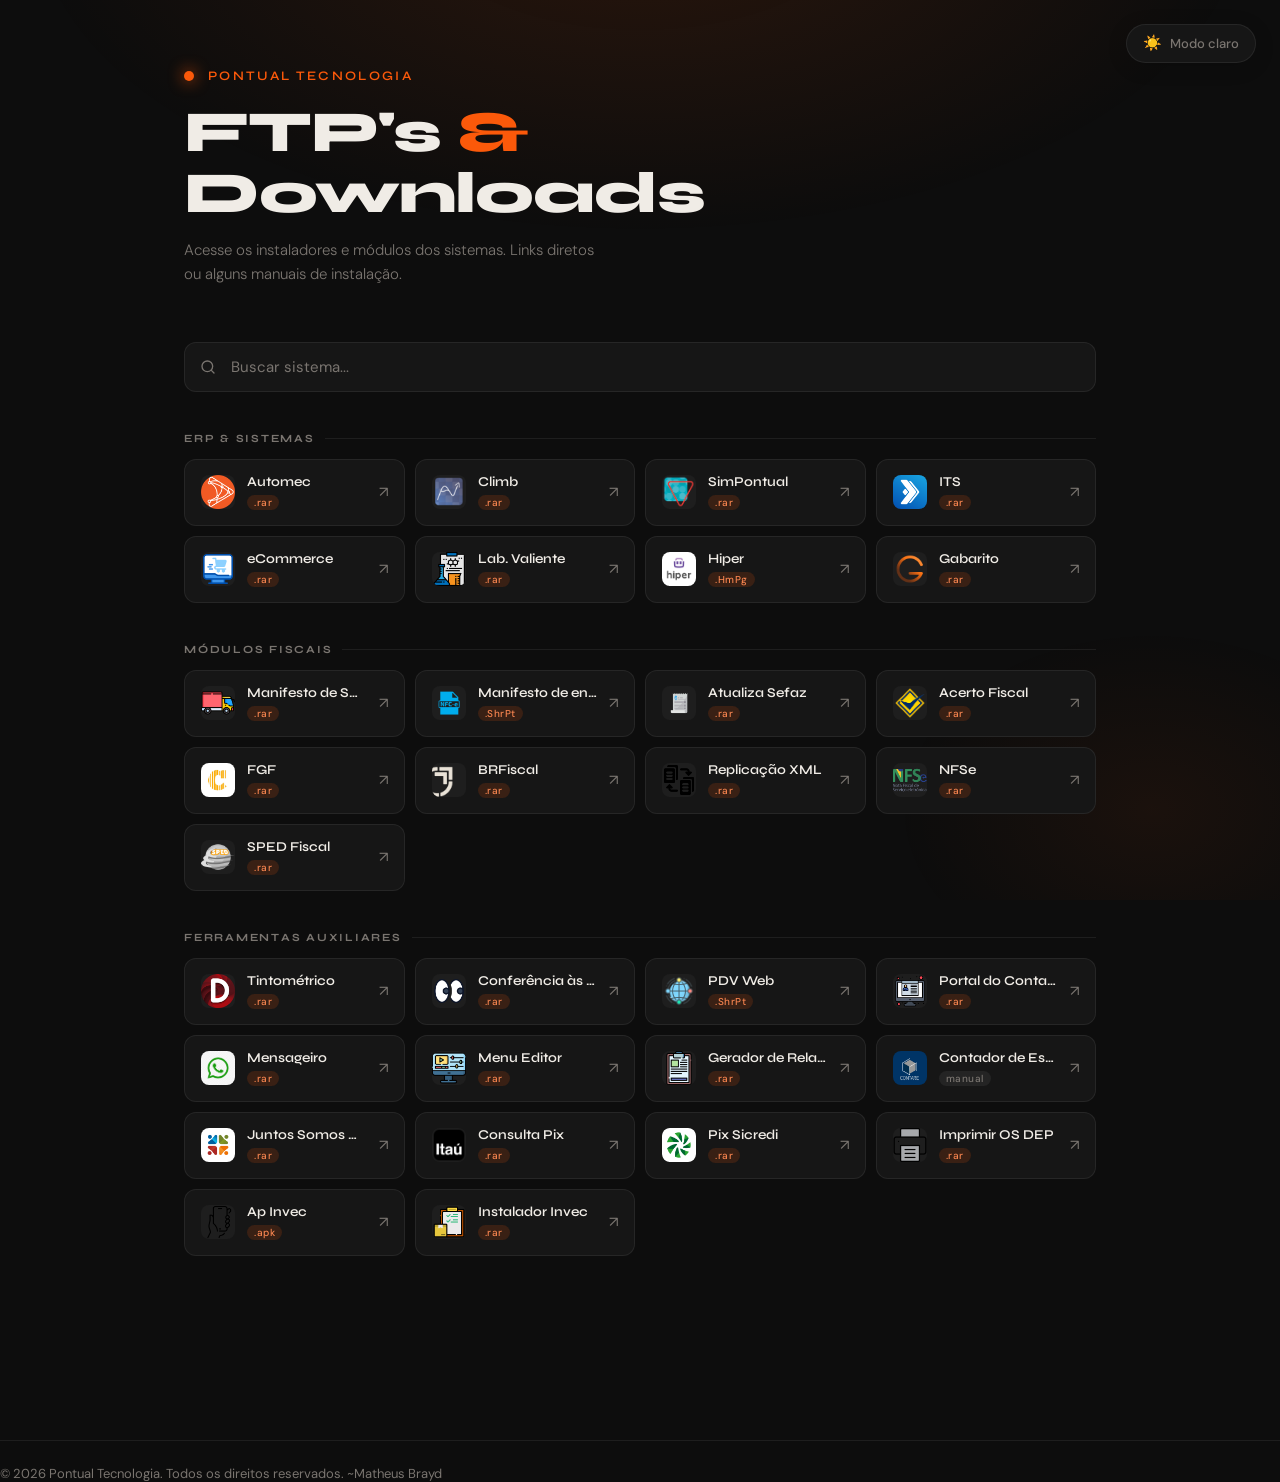
==== commit 41d3af9b: "Change name invec" ====
--- a/index.html
+++ b/index.html
@@ -206,13 +206,13 @@
         <!-- NOVO: APK Invec -->
         <a class="card" href="https://www.pontualvarejo.com.br/download/invec/app/InvecApp-release.apk" target="_blank" data-name="apk invec app">
           <img class="card-img" src="img/InvecCell.png" alt="APK Invec">
-          <div class="card-info"><div class="card-name">APK Invec</div><span class="card-badge badge-download">.apk</span></div>
+          <div class="card-info"><div class="card-name">Ap Invec</div><span class="card-badge badge-download">.apk</span></div>
           <span class="card-arrow">↗</span>
         </a>
         <!-- NOVO: Instalador Desktop Invec -->
         <a class="card" href="https://www.pontualvarejo.com.br/download/invec/servidor/Instalar-Invec.rar" target="_blank" data-name="instalador desktop invec">
           <img class="card-img" src="img/invec.png" alt="Instalador Desktop Invec contador de estoque">
-          <div class="card-info"><div class="card-name">Instalador Desktop Invec</div><span class="card-badge badge-download">.rar</span></div>
+          <div class="card-info"><div class="card-name">Instalador Invec</div><span class="card-badge badge-download">.rar</span></div>
           <span class="card-arrow">↗</span>
         </a>
       </div>
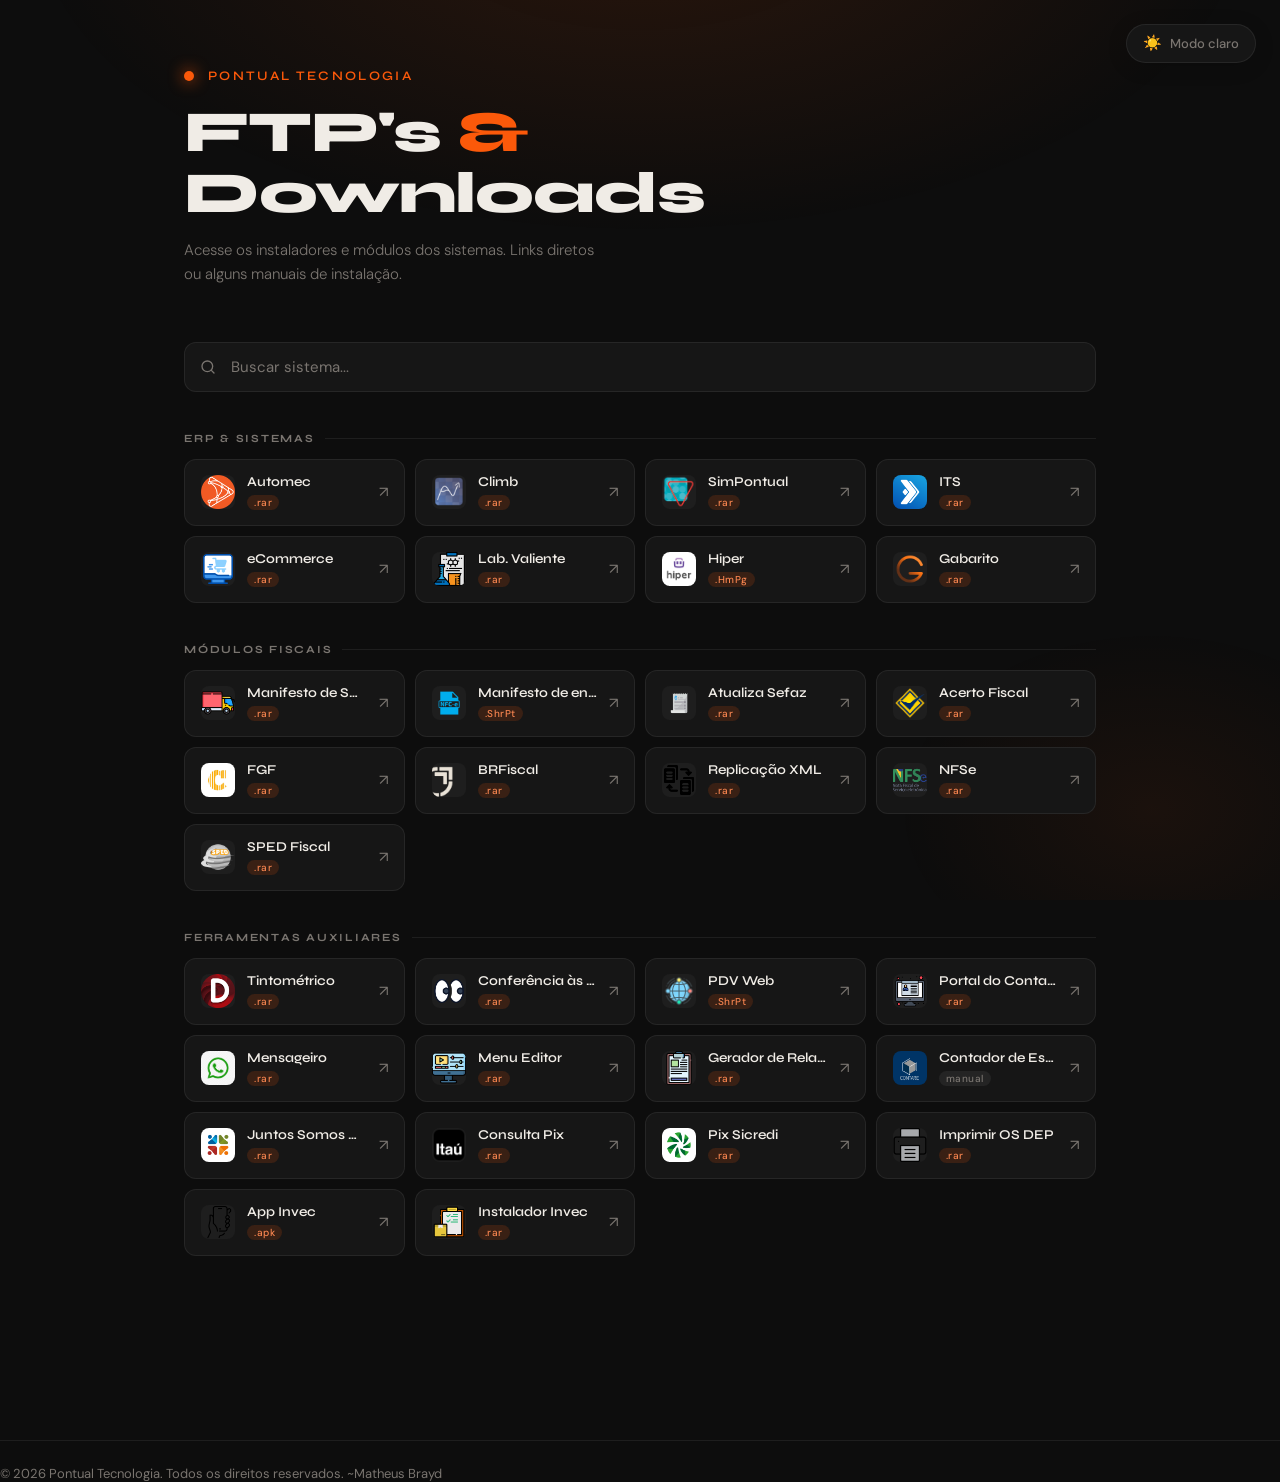
==== commit edd74999: "app  solved" ====
--- a/index.html
+++ b/index.html
@@ -206,7 +206,7 @@
         <!-- NOVO: APK Invec -->
         <a class="card" href="https://www.pontualvarejo.com.br/download/invec/app/InvecApp-release.apk" target="_blank" data-name="apk invec app">
           <img class="card-img" src="img/InvecCell.png" alt="APK Invec">
-          <div class="card-info"><div class="card-name">Ap Invec</div><span class="card-badge badge-download">.apk</span></div>
+          <div class="card-info"><div class="card-name">App Invec</div><span class="card-badge badge-download">.apk</span></div>
           <span class="card-arrow">↗</span>
         </a>
         <!-- NOVO: Instalador Desktop Invec -->
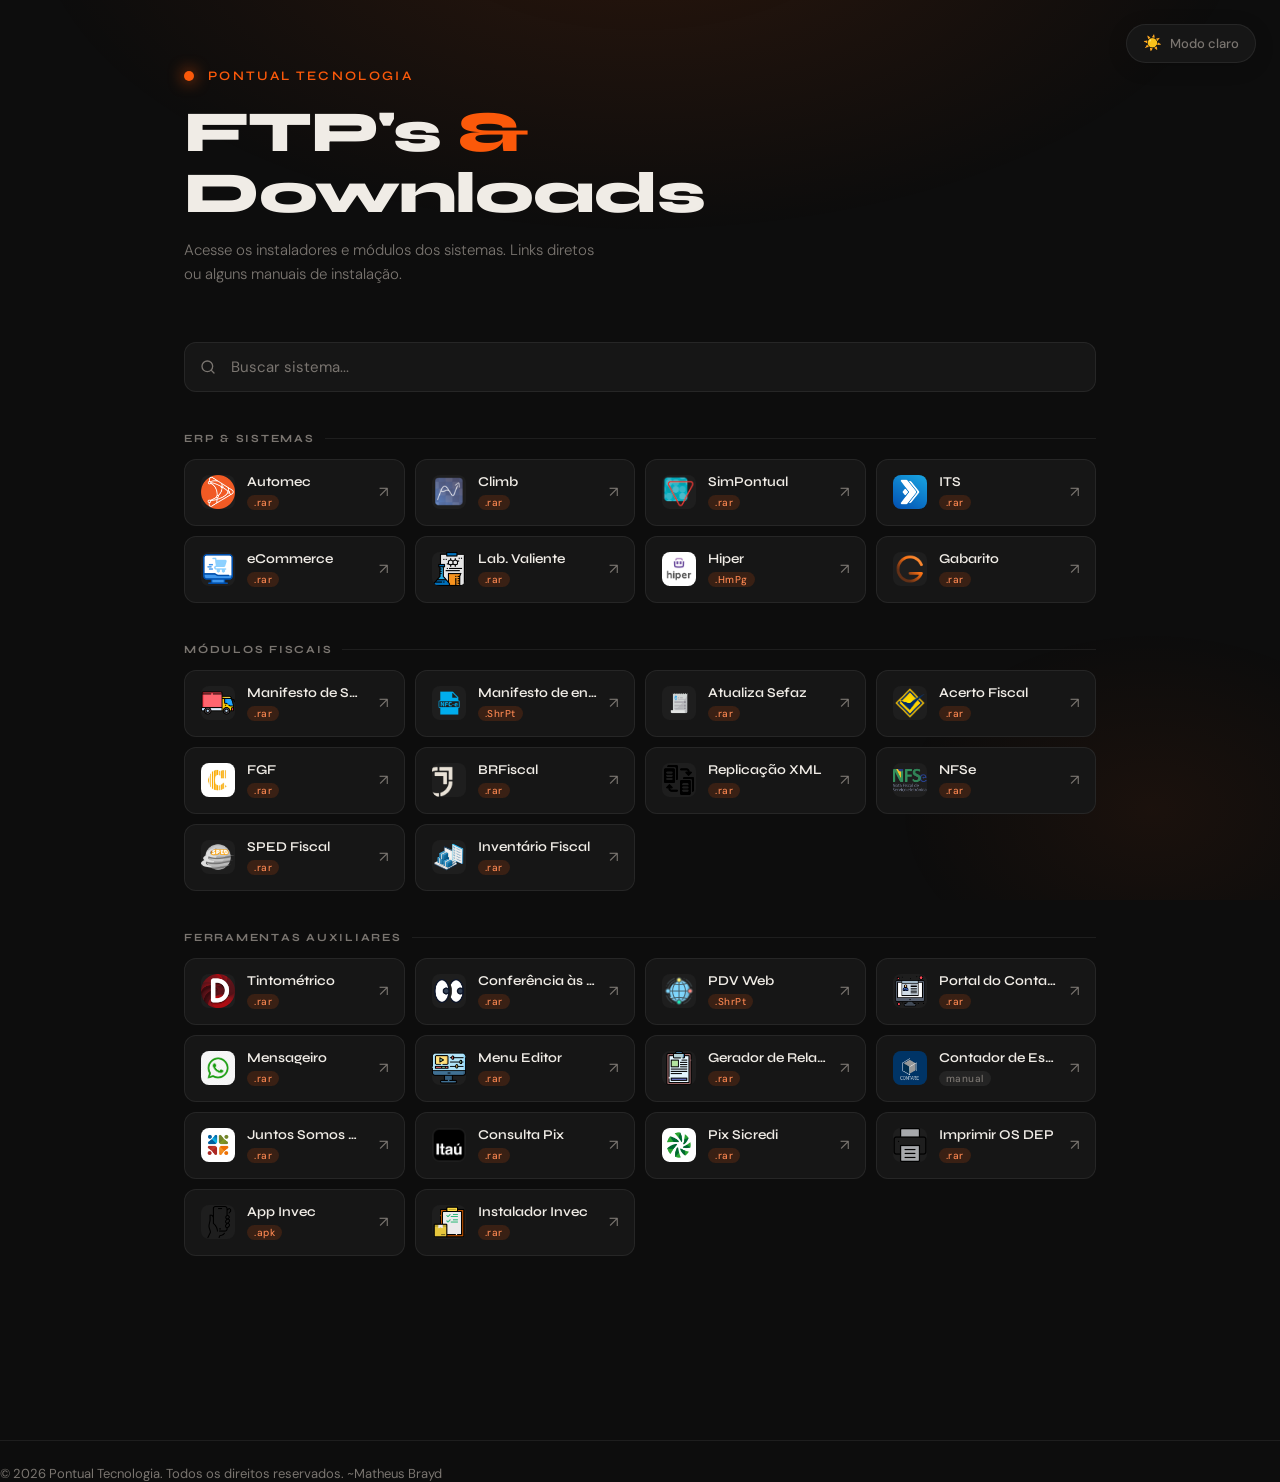
==== commit 1c7e3555: "InventarioAdd" ====
--- a/index.html
+++ b/index.html
@@ -135,6 +135,12 @@
           <div class="card-info"><div class="card-name">SPED Fiscal</div><span class="card-badge badge-download">.rar</span></div>
           <span class="card-arrow">↗</span>
         </a>
+        <!-- NOVO: Inventário Fiscal -->
+        <a class="card" href="https://www.pontualvarejo.com.br/download/erp/aux/Inventario_Fiscal.rar" target="_blank" data-name="inventario fiscal">
+          <img class="card-img" src="img/InventarioFiscal.png" alt="Inventário Fiscal">
+          <div class="card-info"><div class="card-name">Inventário Fiscal</div><span class="card-badge badge-download">.rar</span></div>
+          <span class="card-arrow">↗</span>
+        </a>
       </div>
     </div>
 
